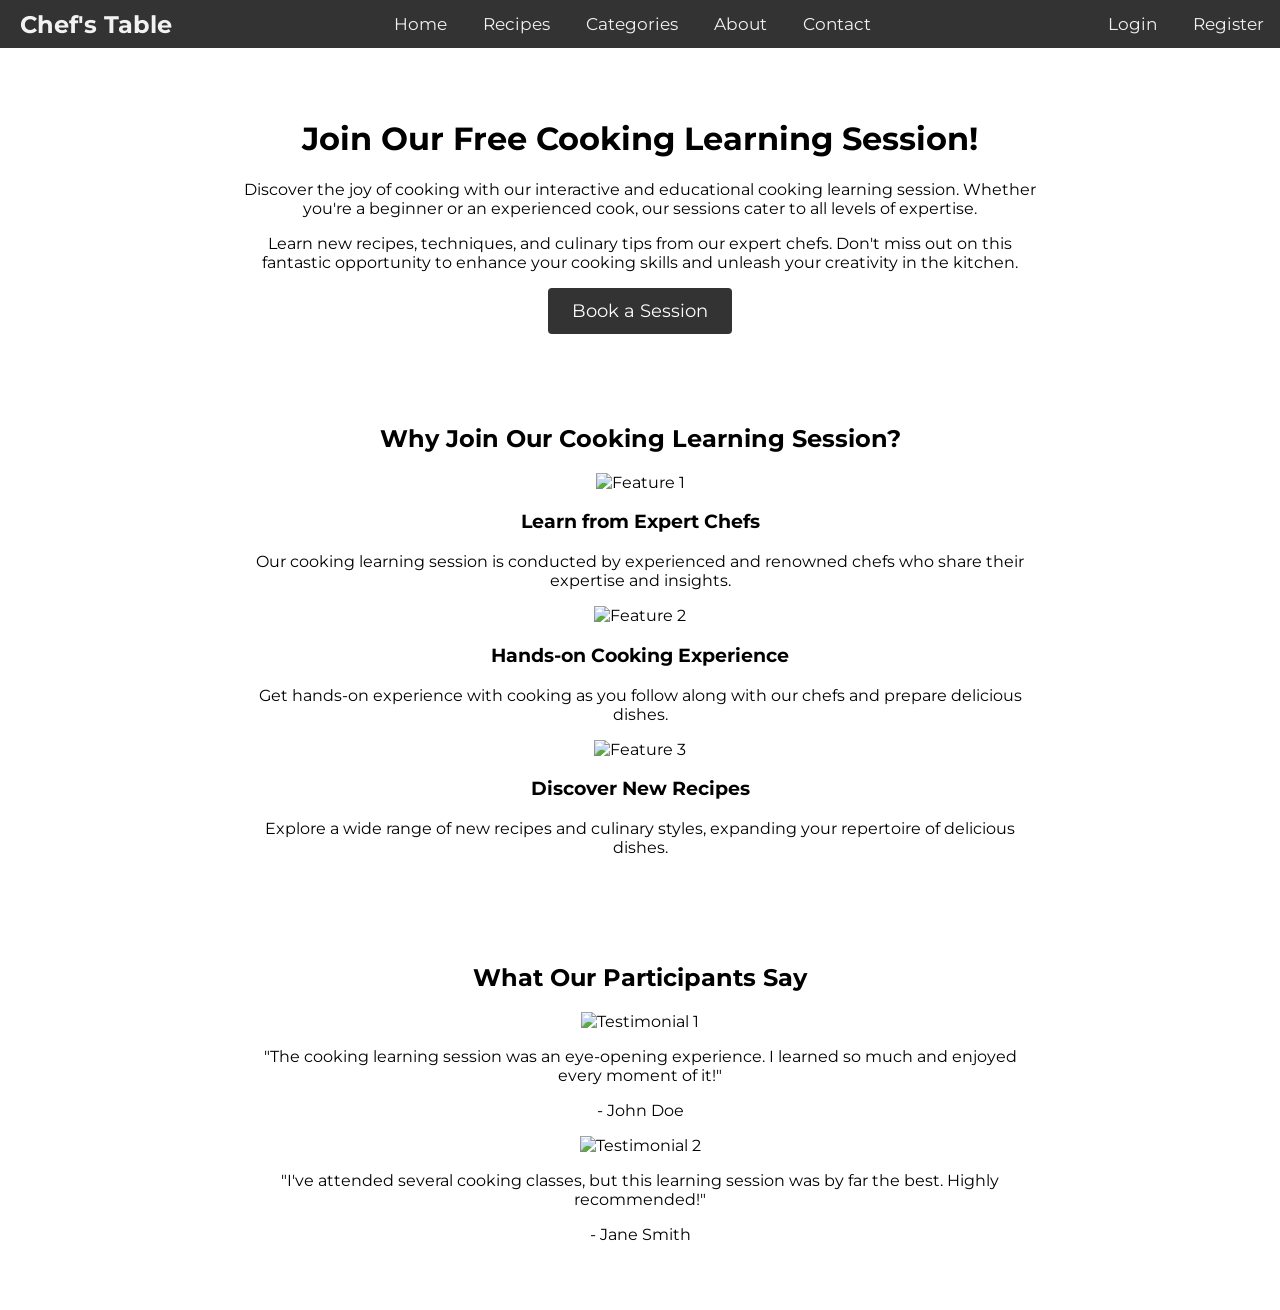
==== index.html @ c9bd2543 "first-commit" ====
<!DOCTYPE html>
<html>
<head>
  <title>Chef's Table | Home</title>
  <link href="https://fonts.googleapis.com/css?family=Montserrat:400,700" rel="stylesheet">
  <link rel="stylesheet" href="style.css">
  <link rel="stylesheet" href="navbar.css">
</head>
<body>
  <div class="navbar" id="myNavbar">
    <div class="navbar-left">
      <span class="logo">Chef's Table</span>
    </div>
    <div class="navbar-center">
      <a href="#" class="active">Home</a>
      <a href="#">Recipes</a>
      <a href="#">Categories</a>
      <a href="#">About</a>
      <a href="#">Contact</a>
    </div>
    <div class="navbar-right">
      <a href="#" class="login-btn">Login</a>
      <a href="#" class="register-btn">Register</a>
    </div>
  </div>

  <div class="content">
    <h1>Join Our Free Cooking Learning Session!</h1>
    <p>Discover the joy of cooking with our interactive and educational cooking learning session. Whether you're a beginner or an experienced cook, our sessions cater to all levels of expertise.</p>
    <p>Learn new recipes, techniques, and culinary tips from our expert chefs. Don't miss out on this fantastic opportunity to enhance your cooking skills and unleash your creativity in the kitchen.</p>
    <a href="booking.html" class="booking-btn">Book a Session</a>
  </div>
  <div class="features">
    <h2>Why Join Our Cooking Learning Session?</h2>
    <div class="feature">
      <img src="feature1.jpg" alt="Feature 1">
      <h3>Learn from Expert Chefs</h3>
      <p>Our cooking learning session is conducted by experienced and renowned chefs who share their expertise and insights.</p>
    </div>
    <div class="feature">
      <img src="feature2.jpg" alt="Feature 2">
      <h3>Hands-on Cooking Experience</h3>
      <p>Get hands-on experience with cooking as you follow along with our chefs and prepare delicious dishes.</p>
    </div>
    <div class="feature">
      <img src="feature3.jpg" alt="Feature 3">
      <h3>Discover New Recipes</h3>
      <p>Explore a wide range of new recipes and culinary styles, expanding your repertoire of delicious dishes.</p>
    </div>
  </div>

  <div class="testimonial">
    <h2>What Our Participants Say</h2>
    <div class="quote">
      <img src="testimonial1.jpg" alt="Testimonial 1">
      <p>"The cooking learning session was an eye-opening experience. I learned so much and enjoyed every moment of it!"</p>
      <p class="name">- John Doe</p>
    </div>
    <div class="quote">
      <img src="testimonial2.jpg" alt="Testimonial 2">
      <p>"I've attended several cooking classes, but this learning session was by far the best. Highly recommended!"</p>
      <p class="name">- Jane Smith</p>
    </div>
  </div>

  <script src="script.js"></script>
</body>
</html>
---- style.css ----
/* Basic styling for navbar */
body {
  margin: 0;
  font-family: 'Montserrat', sans-serif;
}

.navbar {
  background-color: #333;
  overflow: hidden;
  display: flex;
  justify-content: space-between;
  align-items: center; /* Center vertically */
  font-family: 'Montserrat', sans-serif; /* Add Montserrat font */
}

.navbar .logo {
  font-size: 24px;
  font-weight: bold;
  color: #f2f2f2;
  margin-left: 20px;
}

.navbar a {
  display: inline-block;
  color: #f2f2f2;
  text-align: center;
  padding: 14px 16px;
  text-decoration: none;
  font-size: 17px;
}

.navbar a:hover {
  background-color: #ddd;
  color: black;
}

/* Responsive navigation menu */
.navbar .icon {
  display: none;
}

/* Basic styling for navbar */
body {
  display: flex;
  flex-direction: column;
  align-items: center;
  justify-content: center;
  min-height: 100vh;
  font-family: 'Montserrat', sans-serif;
}

.navbar {
  width:100%;
  margin-bottom: 30px;
}

.content,
.features,
.testimonial {
  text-align: center;
  max-width: 800px;
  padding: 20px;
  margin-bottom: 30px;
}

.booking-btn {
  display: inline-block;
  padding: 12px 24px;
  background-color: #333;
  color: #fff;
  text-decoration: none;
  font-size: 18px;
  border-radius: 4px;
}
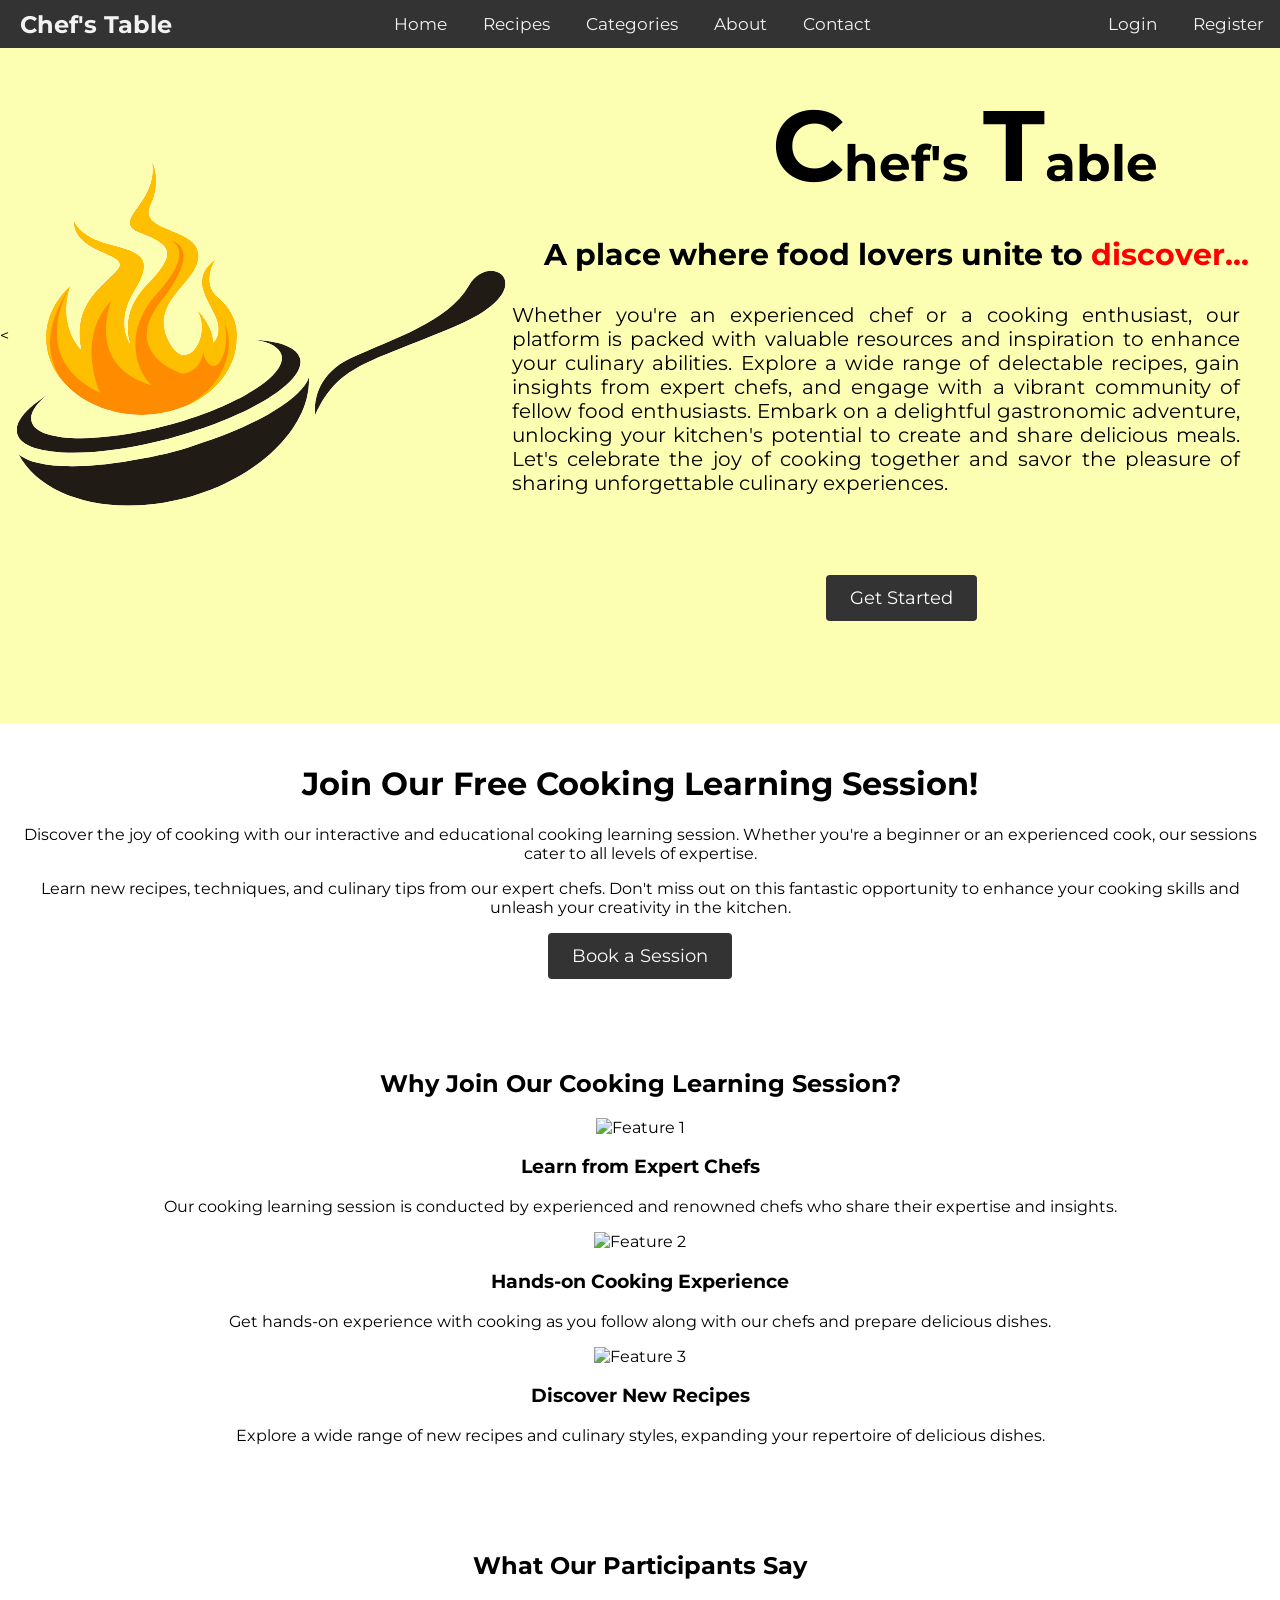
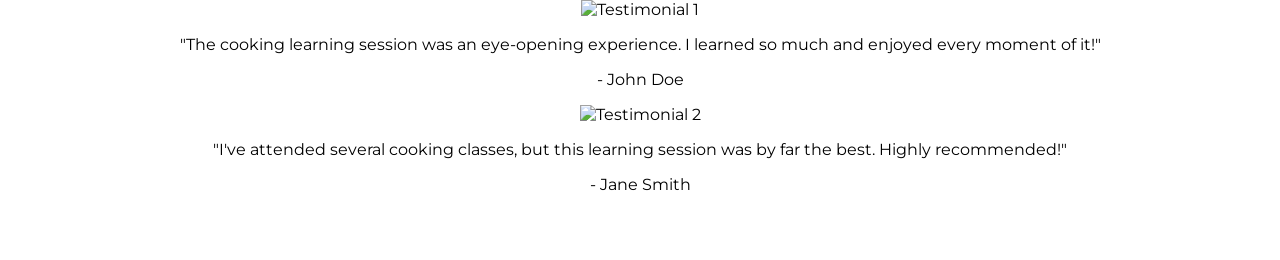
==== commit ae21d4db: "Add files via upload" ====
--- a/index.html
+++ b/index.html
@@ -7,13 +7,14 @@
   <link rel="stylesheet" href="navbar.css">
 </head>
 <body>
+
   <div class="navbar" id="myNavbar">
     <div class="navbar-left">
       <span class="logo">Chef's Table</span>
     </div>
     <div class="navbar-center">
-      <a href="#" class="active">Home</a>
-      <a href="#">Recipes</a>
+      <a href="index.html" class="active">Home</a>
+      <a href="#" onclick="recipes()">Recipes</a>
       <a href="#">Categories</a>
       <a href="#">About</a>
       <a href="#">Contact</a>
@@ -24,12 +25,28 @@
     </div>
   </div>
 
+  <div id="message"></div>
+  <div class="chef-section">
+
+    <<div class="chef-image">
+      <img src="1-removebg-preview.png" alt="Chef Image">
+    </div>
+
+    <div class="chef-text">
+      <h1><span class="chef-initial">C</span>hef's <span class="chef-initial">T</span>able</h1>
+      <p class="headline" id="changing-text">A place where food lovers unite to <span class="changing-word" style="color:red">discover...</span></p>
+      <p class="descrip">Whether you're an experienced chef or a cooking enthusiast, our platform is packed with valuable resources and inspiration to enhance your culinary abilities. Explore a wide range of delectable recipes, gain insights from expert chefs, and engage with a vibrant community of fellow food enthusiasts. Embark on a delightful gastronomic adventure, unlocking your kitchen's potential to create and share delicious meals. Let's celebrate the joy of cooking together and savor the pleasure of sharing unforgettable culinary experiences.</p>
+      <a href="#" class="get-started-btn">Get Started</a>
+    </div>
+  </div>
+
   <div class="content">
     <h1>Join Our Free Cooking Learning Session!</h1>
     <p>Discover the joy of cooking with our interactive and educational cooking learning session. Whether you're a beginner or an experienced cook, our sessions cater to all levels of expertise.</p>
     <p>Learn new recipes, techniques, and culinary tips from our expert chefs. Don't miss out on this fantastic opportunity to enhance your cooking skills and unleash your creativity in the kitchen.</p>
     <a href="booking.html" class="booking-btn">Book a Session</a>
   </div>
+
   <div class="features">
     <h2>Why Join Our Cooking Learning Session?</h2>
     <div class="feature">
@@ -62,9 +79,6 @@
       <p class="name">- Jane Smith</p>
     </div>
   </div>
-
-  <script src="script.js"></script>
+<script src="script.js"></script>
 </body>
-</html>
-
-
+</html>
--- a/style.css
+++ b/style.css
@@ -1,16 +1,29 @@
-/* Basic styling for navbar */
 body {
   margin: 0;
   font-family: 'Montserrat', sans-serif;
 }
+
+body::-webkit-scrollbar {
+  width: 0em    ;
+}
+
+body::-webkit-scrollbar-track {
+  background-color: transparent;
+}
+
+body::-webkit-scrollbar-thumb {
+  background-color: transparent;
+}
+
 
 .navbar {
   background-color: #333;
   overflow: hidden;
   display: flex;
   justify-content: space-between;
-  align-items: center; /* Center vertically */
-  font-family: 'Montserrat', sans-serif; /* Add Montserrat font */
+  align-items: center;
+  font-family: 'Montserrat', sans-serif;
+  width: 100%;
 }
 
 .navbar .logo {
@@ -34,12 +47,12 @@
   color: black;
 }
 
-/* Responsive navigation menu */
+
 .navbar .icon {
   display: none;
 }
 
-/* Basic styling for navbar */
+
 body {
   display: flex;
   flex-direction: column;
@@ -50,15 +63,14 @@
 }
 
 .navbar {
-  width:100%;
-  margin-bottom: 30px;
+  width: 100%;
 }
 
 .content,
 .features,
 .testimonial {
   text-align: center;
-  max-width: 800px;
+  max-width: 100%;
   padding: 20px;
   margin-bottom: 30px;
 }
@@ -72,4 +84,58 @@
   font-size: 18px;
   border-radius: 4px;
 }
+.chef-section {
+  display: flex;
+  justify-content: space-between;
+  align-items: center;
+  width: 100%;
+  height : 575px;
+  padding-bottom: 100px;
+  background-color: #FCFFB2 ;
+}
 
+.chef-text {
+  flex-basis: 60%;
+  text-align: center;
+}
+
+.chef-text .descrip {
+  font-size: 20px;
+  text-align: justify;
+  margin-right : 40px;
+}
+
+.get-started-btn {
+   margin-top: 60px;
+   margin-left: 10px;
+}
+
+.chef-text h1 {
+  margin-left : 260px;
+  text-align: left;
+}
+
+.chef-text h1 {
+  font-size: 50px;
+  font-weight: bold;
+  margin-bottom: 20px;
+}
+
+.chef-text h1 .chef-initial {
+  font-size: 100px;
+}
+
+.chef-text .get-started-btn {
+  display: inline-block;
+  padding: 12px 24px;
+  background-color: #333;
+  color: #fff;
+  text-decoration: none;
+  font-size: 18px;
+  border-radius: 4px;
+}
+.headline {
+  font-size : 30px;
+  font-weight : bold;
+}
+
